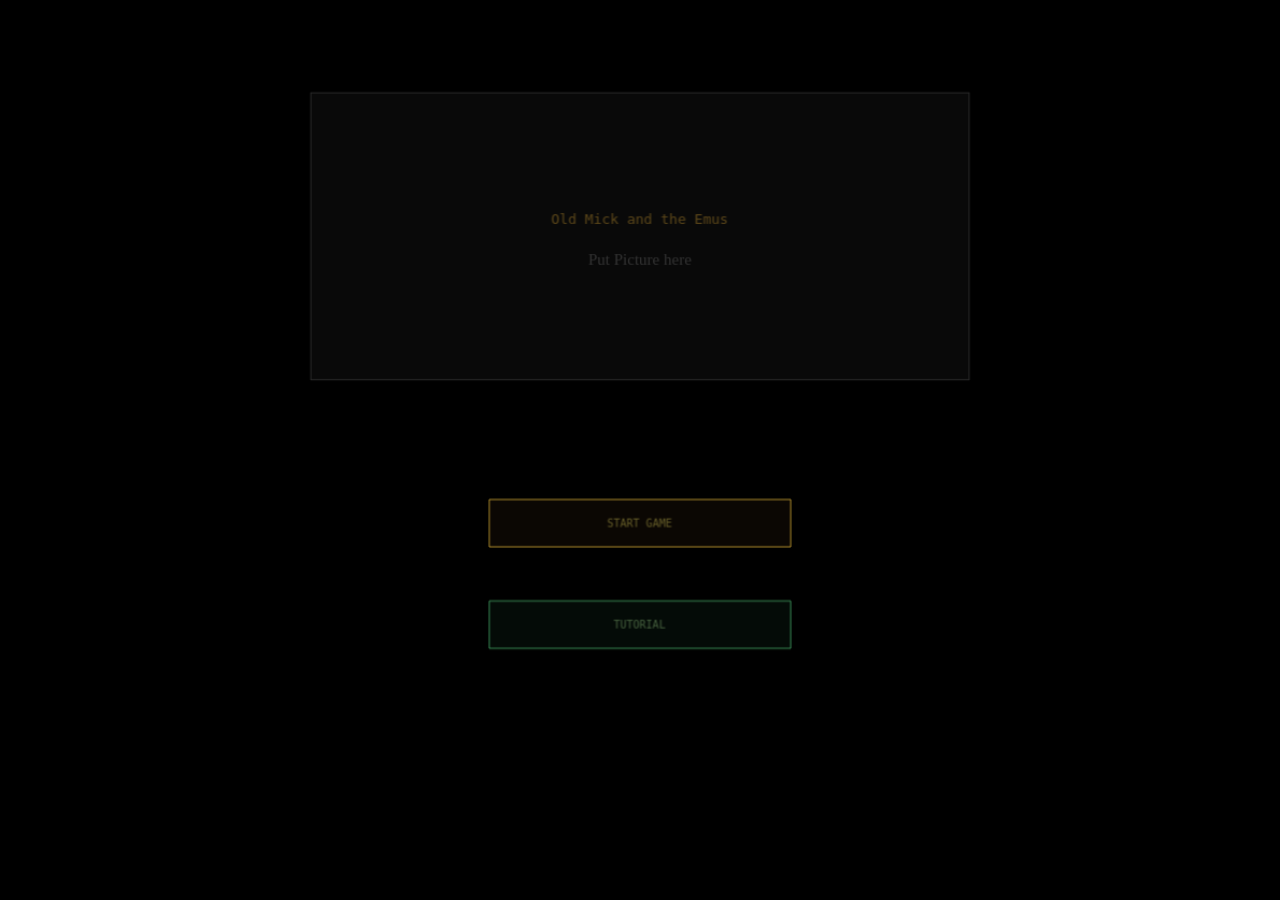
==== frontend/index.html @ 7fd8ca1b "updated texts and fonts in tutorials" ====
<!DOCTYPE html>
<html lang="en">
<head>
  <meta charset="UTF-8">
  <meta name="viewport" content="width=device-width, initial-scale=1">
  <title>Old Mick and the Emus</title>
  <link rel="preconnect" href="https://fonts.googleapis.com">
  <link rel="preconnect" href="https://fonts.gstatic.com" crossorigin>
  <link href="https://fonts.googleapis.com/css2?family=Press+Start+2P&family=Special+Elite&family=Oswald:wght@400;700&family=Share+Tech+Mono&display=swap" rel="stylesheet">
  <script src="phaser.min.js"></script>
  <link rel="stylesheet" href="style.css">
</head>
<body class="intro-stage">

  <div class="game-root">

    <!-- ═══════════════════════════════════ LEFT PANEL (Old Mick) -->
    <aside class="panel panel-left" id="panel-left">

      <!-- Score -->
      <div class="score-block">
        <div class="score-number" id="p1-score">24<span class="score-denom">/24</span></div>
        <div class="score-bar-track">
          <div class="score-bar score-bar-p1" id="p1-score-bar"></div>
        </div>
        <div class="score-label">Farms</div>
      </div>

      <!-- Token cards -->
      <div class="token-cards">

        <!-- Defense -->
        <div class="token-card card-farmer" id="p1-card-def">
          <div class="card-fill card-fill-p1" id="p1-fill-def"></div>
          <div class="card-img">
            <img src="assets/images/tokens/def-m-level1.png" alt="Defense">
          </div>
          <div class="card-info">
            <div class="card-label">Protecting</div>
            <div class="card-number" id="p1-num-def">00</div>
            <div class="card-stars" id="p1-stars-def">★☆</div>
          </div>
        </div>

        <!-- Attack A -->
        <div class="token-card card-farmer" id="p1-card-atk_a">
          <div class="card-fill card-fill-p1" id="p1-fill-atk_a"></div>
          <div class="card-img">
            <img src="assets/images/tokens/atk-m-1.png" alt="Rifleman A">
          </div>
          <div class="card-info">
            <div class="card-label">Destroyed</div>
            <div class="card-number" id="p1-num-atk_a">00</div>
            <div class="card-stars" id="p1-stars-atk_a">☆☆</div>
          </div>
        </div>

        <!-- Attack B -->
        <div class="token-card card-farmer" id="p1-card-atk_b">
          <div class="card-fill card-fill-p1" id="p1-fill-atk_b"></div>
          <div class="card-img">
            <img src="assets/images/tokens/atk-m-2.png" alt="Rifleman B">
          </div>
          <div class="card-info">
            <div class="card-label">Destroyed</div>
            <div class="card-number" id="p1-num-atk_b">00</div>
            <div class="card-stars" id="p1-stars-atk_b">☆☆</div>
          </div>
        </div>

        <!-- Nuke -->
        <div class="token-card token-card-nuke card-farmer" id="p1-card-nuke">
          <div class="card-img">
            <img src="assets/images/tokens/wild-token-m-keith.png" alt="Nuke">
          </div>
          <div class="card-info">
            <div class="card-label">Nuke</div>
            <div class="card-nuke-status" id="p1-nuke-status">LOCKED</div>
          </div>
        </div>

      </div><!-- /token-cards -->

      <div class="panel-name p1-name">OLD MICK</div>
    </aside>

    <!-- ═══════════════════════════════════ BOARD -->
    <main class="board-area">
      <div id="intro-video-host" class="intro-video-host hidden" aria-hidden="true"></div>
      <div id="game-canvas"></div>
    </main>

    <!-- ═══════════════════════════════════ RIGHT PANEL (The Mob) -->
    <aside class="panel panel-right" id="panel-right">

      <!-- Score -->
      <div class="score-block">
        <div class="score-number" id="p2-score">24<span class="score-denom">/24</span></div>
        <div class="score-bar-track">
          <div class="score-bar score-bar-p2" id="p2-score-bar"></div>
        </div>
        <div class="score-label">Nests</div>
      </div>

      <!-- Token cards -->
      <div class="token-cards">

        <!-- Defense (Cassowary first on Mob side) -->
        <div class="token-card card-emu" id="p2-card-def">
          <div class="card-fill card-fill-p2" id="p2-fill-def"></div>
          <div class="card-img">
            <img src="assets/images/tokens/def-e-level1.png" alt="Cassowary">
          </div>
          <div class="card-info">
            <div class="card-label">Protecting</div>
            <div class="card-number" id="p2-num-def">00</div>
            <div class="card-stars" id="p2-stars-def">★☆</div>
          </div>
        </div>

        <!-- Attack A -->
        <div class="token-card card-emu" id="p2-card-atk_a">
          <div class="card-fill card-fill-p2" id="p2-fill-atk_a"></div>
          <div class="card-img">
            <img src="assets/images/tokens/atk-e-1.png" alt="Emu Pack A">
          </div>
          <div class="card-info">
            <div class="card-label">Destroyed</div>
            <div class="card-number" id="p2-num-atk_a">00</div>
            <div class="card-stars" id="p2-stars-atk_a">☆☆</div>
          </div>
        </div>

        <!-- Attack B -->
        <div class="token-card card-emu" id="p2-card-atk_b">
          <div class="card-fill card-fill-p2" id="p2-fill-atk_b"></div>
          <div class="card-img">
            <img src="assets/images/tokens/atk-e-2.png" alt="Emu Pack B">
          </div>
          <div class="card-info">
            <div class="card-label">Destroyed</div>
            <div class="card-number" id="p2-num-atk_b">00</div>
            <div class="card-stars" id="p2-stars-atk_b">☆☆</div>
          </div>
        </div>

        <!-- Nuke -->
        <div class="token-card token-card-nuke card-emu" id="p2-card-nuke">
          <div class="card-img">
            <img src="assets/images/tokens/wild-token-e-dino.png" alt="Nuke">
          </div>
          <div class="card-info">
            <div class="card-label">Nuke</div>
            <div class="card-nuke-status" id="p2-nuke-status">LOCKED</div>
          </div>
        </div>

      </div><!-- /token-cards -->

      <div class="panel-name p2-name">THE EMUS</div>
    </aside>

  </div><!-- /game-root -->

  <!-- ═══════════════════════════════════ BOTTOM BAR -->
  <div class="notif-bar" id="notif-bar">
    <span id="notif-text">Waiting for server…</span>
  </div>

  <script type="module" src="src/main.js"></script>

  <!-- Bridge: HTML nuke card clicks → Phaser scene -->
  <script>
    window._nukeArm = null;
    document.getElementById("p1-card-nuke").addEventListener("click", () => window._nukeArm?.("p1"));
    document.getElementById("p2-card-nuke").addEventListener("click", () => window._nukeArm?.("p2"));
  </script>

</body>
</html>
---- frontend/style.css ----
/* ═══════════════════════════════════════════════════════════════
   Old Micks and The Emus — Prototype 4 Stylesheet
   Font: Press Start 2P (pixel retro)
   Layout: panel-left | board | panel-right  +  bottom bar
═══════════════════════════════════════════════════════════════ */

*, *::before, *::after { box-sizing: border-box; margin: 0; padding: 0; }

html, body {
  width: 100%;
  height: 100%;
  overflow: hidden;
  background: #2a1f0f;
  font-family: 'Press Start 2P', system-ui;
  color: #e8d8a0;
}

/* ── Root flex: side panels + board ──────────────────────────── */
.game-root {
  display: flex;
  flex-direction: row;
  width: 100%;
  height: calc(100vh - 56px);   /* reserve bottom bar */
  align-items: stretch;
}

/* ════════════════════════════════════════════════════════════════
   PANELS
════════════════════════════════════════════════════════════════ */
.panel {
  width: 240px;
  flex-shrink: 0;
  display: flex;
  flex-direction: column;
  padding: 10px 8px 8px;
  background: #1a1208;
  gap: 6px;
  border: 2px solid #3a2808;
  transition: border-color 0.3s, background 0.3s;
}

/* Active-player highlight */
.panel-left.active-p1  {
  border-color: #6adf50;
  background: #111e0c;
}
.panel-right.active-p2 {
  border-color: #e0b030;
  background: #1e1508;
}

.panel.tutorial-highlight {
  outline: 3px solid #ffd060;
  outline-offset: 2px;
  box-shadow: 0 0 18px rgba(255, 208, 96, 0.45);
}

/* ── Score block ──────────────────────────────────────────────── */
.score-block {
  display: flex;
  flex-direction: column;
  gap: 5px;
  padding-bottom: 4px;
}

.score-number {
  font-family: 'Press Start 2P', system-ui;
  font-size: 26px;
  color: #f0e060;
  line-height: 1;
}
.score-number .score-denom {
  font-size: 13px;
  color: #806820;
}

.score-bar-track {
  height: 7px;
  background: #2a1a06;
  border: 1px solid #4a3010;
  border-radius: 2px;
  overflow: hidden;
}
.score-bar {
  height: 100%;
  width: 100%;    /* starts full — shrinks from right as territories are lost */
  border-radius: 2px;
  transition: width 0.5s ease;
}
/* Mick's bar — warm gold matching farm terrain */
.score-bar-p1 { background: #c8a030; }
/* Mob's bar — sandy tan matching emu terrain */
.score-bar-p2 { background: #a07838; }

.score-label {
  font-family: 'Press Start 2P', system-ui;
  font-size: 7px;
  color: #806020;
  text-transform: uppercase;
  letter-spacing: 1px;
}

/* ════════════════════════════════════════════════════════════════
   TOKEN CARDS
════════════════════════════════════════════════════════════════ */
.token-cards {
  display: flex;
  flex-direction: column;
  gap: 5px;
  flex: 1;
  overflow: hidden;
}

.token-card {
  position: relative;
  display: flex;
  flex-direction: row;
  align-items: center;
  gap: 10px;
  border: 2px solid #4a3810;
  border-radius: 6px;
  padding: 6px 8px;
  overflow: hidden;
  flex: 1;               /* distribute height evenly */
  min-height: 0;
  cursor: default;
}

/* Farmer (Mick) cards — green terrain background */
.card-farmer {
  background: #7a9e6a;
  border-color: #4a6e3a;
}
/* Emu (Mob) cards — sandy terrain background */
.card-emu {
  background: #b0926a;
  border-color: #7a6040;
}

/* ── Progress fill (rises from bottom) ─────────────────────────── */
.card-fill {
  position: absolute;
  bottom: 0; left: 0; right: 0;
  height: 0%;
  transition: height 0.55s ease;
  pointer-events: none;
  border-radius: 0 0 4px 4px;
}
.card-fill-p1 { background: rgba(10, 50, 10, 0.50); }
.card-fill-p2 { background: rgba(60, 30, 0,  0.45); }

/* ── Card image ───────────────────────────────────────────────── */
.card-img {
  width: 60px;
  height: 100%;
  flex-shrink: 0;
  display: flex;
  align-items: center;
  justify-content: center;
  position: relative;
  z-index: 1;
}
.card-img img {
  width: 100%;
  height: 100%;
  object-fit: contain;
  image-rendering: pixelated;
  max-height: 70px;
}

/* ── Card info ────────────────────────────────────────────────── */
.card-info {
  display: flex;
  flex-direction: column;
  justify-content: center;
  gap: 4px;
  flex: 1;
  position: relative;
  z-index: 1;
}

.card-label {
  font-family: 'Press Start 2P', system-ui;
  font-size: 6px;
  color: #2a1a08;
  text-transform: uppercase;
  letter-spacing: 0.5px;
  opacity: 0.85;
}

.card-number {
  font-family: 'Press Start 2P', system-ui;
  font-size: 22px;
  color: #ffffff;
  text-shadow: 2px 2px 0 rgba(0,0,0,0.5);
  line-height: 1;
}

.card-stars {
  font-size: 12px;
  color: #ffe040;
  letter-spacing: 3px;
  line-height: 1;
  text-shadow: 1px 1px 0 rgba(0,0,0,0.4);
}

/* ── Nuke card ────────────────────────────────────────────────── */
.token-card-nuke {
  opacity: 0.45;
  filter: grayscale(0.8);
  transition: opacity 0.4s, filter 0.4s, box-shadow 0.4s;
  flex: 0 0 auto;
  min-height: 52px;
}
.token-card-nuke.nuke-ready {
  opacity: 1;
  filter: grayscale(0);
  cursor: pointer;
  border-color: #ff6020;
  animation: nuke-pulse 1.2s ease-in-out infinite;
}
@keyframes nuke-pulse {
  0%, 100% { box-shadow: 0 0 8px rgba(255, 96, 32, 0.6); }
  50%       { box-shadow: 0 0 22px rgba(255, 96, 32, 1.0); }
}

.card-nuke-status {
  font-family: 'Press Start 2P', system-ui;
  font-size: 7px;
  color: #2a1a08;
  letter-spacing: 1px;
  opacity: 0.80;
}
.token-card-nuke.nuke-ready .card-nuke-status {
  color: #ff7030;
  opacity: 1;
}

/* ── Defense card max-upgrade glow ──────────────────────────── */
.token-card.def-maxed {
  border-color: #40c8ff;
  animation: def-glow 1.8s ease-in-out infinite;
}
@keyframes def-glow {
  0%, 100% { box-shadow: 0 0 6px rgba(64, 200, 255, 0.5); }
  50%       { box-shadow: 0 0 18px rgba(64, 200, 255, 1.0); }
}

/* ── Player name ──────────────────────────────────────────────── */
.panel-name {
  font-family: 'Press Start 2P', system-ui;
  font-size: 9px;
  text-transform: uppercase;
  letter-spacing: 2px;
  text-align: center;
  padding: 6px 0 2px;
  margin-top: auto;
}
.p1-name { color: #80e050; }
.p2-name { color: #e0c040; }

/* ════════════════════════════════════════════════════════════════
   BOARD AREA
════════════════════════════════════════════════════════════════ */
.board-area {
  flex: 1;
  display: flex;
  align-items: center;
  justify-content: center;
  min-width: 0;
  background: #1a1208;
  position: relative;
}

/* Intro: fullscreen Start + video — hide game chrome until GameScene */
body.intro-stage {
  background: #000000;
}
body.intro-stage .game-root {
  width: 100%;
  height: calc(100vh - 56px);
  background: #000000;
}
body.intro-stage .panel-left,
body.intro-stage .panel-right,
body.intro-stage .notif-bar {
  display: none !important;
}
body.intro-stage .board-area {
  flex: 1;
  width: 100%;
  min-width: 0;
  background: #000000;
}
body.intro-stage.intro-video-playing #game-canvas canvas {
  visibility: hidden;
}

/* Story video — HTML layer aligned to board area, native aspect ratio */
.intro-video-host {
  position: absolute;
  inset: 0;
  z-index: 5;
  display: flex;
  align-items: center;
  justify-content: center;
  background: #000000;
  cursor: pointer;
}
.intro-video-host.hidden {
  display: none;
}
.intro-video-host video {
  display: block;
  object-fit: none;
  max-width: 100%;
  max-height: 100%;
}
.intro-video-skip {
  position: absolute;
  bottom: 12px;
  left: 50%;
  transform: translateX(-50%);
  font-family: monospace;
  font-size: 11px;
  color: #d4a030;
  pointer-events: none;
  animation: intro-skip-pulse 1.2s ease-in-out infinite alternate;
}
@keyframes intro-skip-pulse {
  from { opacity: 0.45; }
  to   { opacity: 1; }
}

#game-canvas {
  position: relative;
  width: 100%;
  height: 100%;
  display: flex;
  align-items: center;
  justify-content: center;
  overflow: visible;
}
#game-canvas canvas {
  display: block;
  margin: auto;
  max-width: 100%;
  max-height: 100%;
}

/* ════════════════════════════════════════════════════════════════
   BOTTOM NOTIFICATION BAR
════════════════════════════════════════════════════════════════ */
.notif-bar {
  height: 56px;
  display: flex;
  align-items: center;
  justify-content: center;
  background: #c8a870;    /* sand/tan — matches screenshot */
  border-top: 3px solid #8a6830;
  padding: 0 24px;
  transition: background 0.4s, border-top-color 0.4s;
}

/* Turn colour variants */
.notif-bar.turn-p1 {
  background: #3a6828;
  border-top-color: #6adf50;
}
.notif-bar.turn-p2 {
  background: #6a4010;
  border-top-color: #e0b030;
}

/* Attack-result flash */
.notif-bar.result-p1 {
  background: #2a5820;
  border-top-color: #80ef60;
}
.notif-bar.result-p2 {
  background: #503010;
  border-top-color: #e8c050;
}

#notif-text {
  font-family: 'Press Start 2P', system-ui;
  font-size: 9px;
  letter-spacing: 2px;
  text-transform: uppercase;
  color: #3a2808;
  text-align: center;
  transition: color 0.3s;
}
.notif-bar.turn-p1   #notif-text { color: #c0f8a0; }
.notif-bar.turn-p2   #notif-text { color: #f8e090; }
.notif-bar.result-p1 #notif-text { color: #90ff70; }
.notif-bar.result-p2 #notif-text { color: #ffe870; }
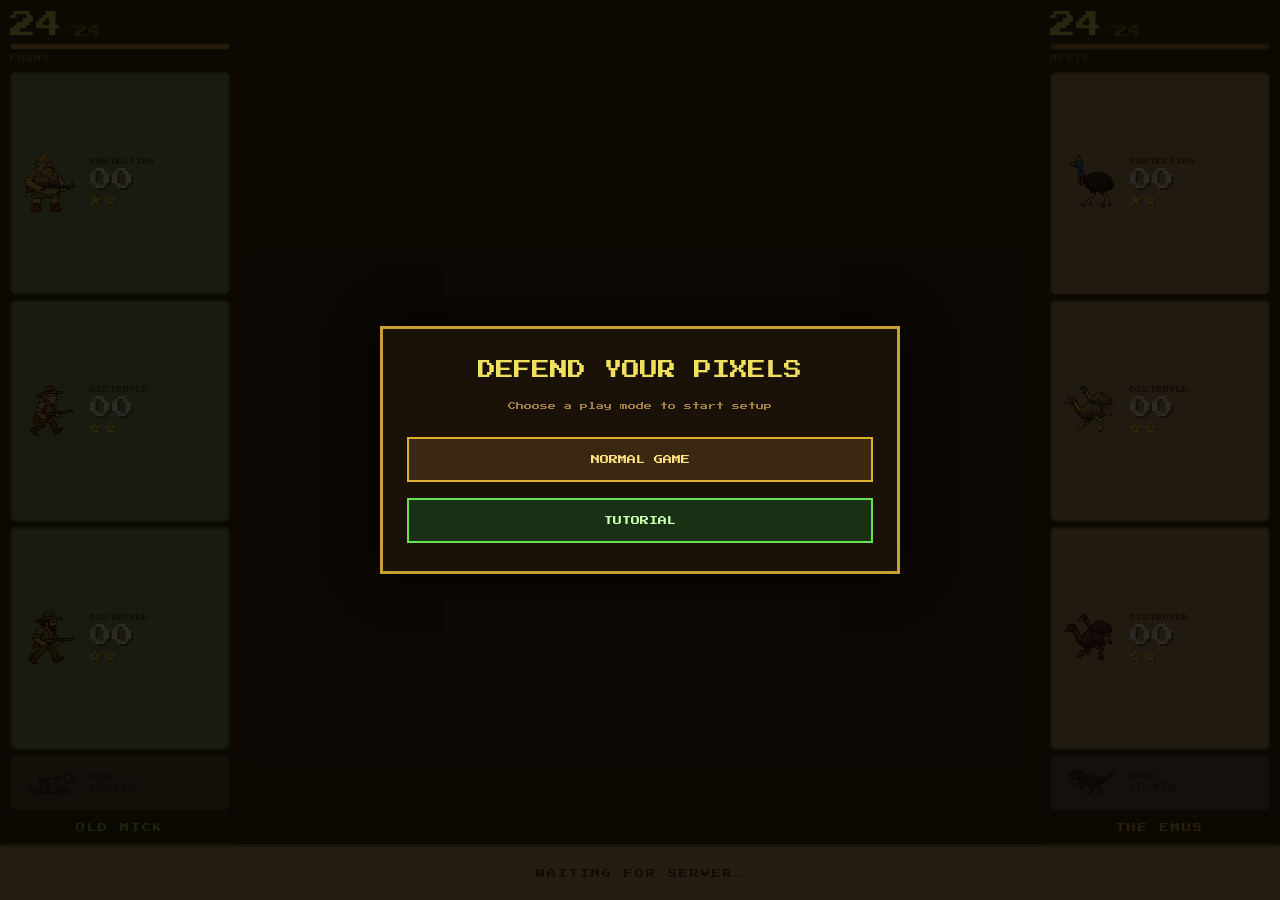
==== commit f3b45029: "fixed help guide pics and missing blood of terrain 1. fix help guide pics 2. fix missing terrain blo" ====
--- a/frontend/index.html
+++ b/frontend/index.html
@@ -3,14 +3,14 @@
 <head>
   <meta charset="UTF-8">
   <meta name="viewport" content="width=device-width, initial-scale=1">
-  <title>Old Mick and the Emus</title>
+  <title>Defend Your Pixels — The Great Emu War</title>
   <link rel="preconnect" href="https://fonts.googleapis.com">
   <link rel="preconnect" href="https://fonts.gstatic.com" crossorigin>
   <link href="https://fonts.googleapis.com/css2?family=Press+Start+2P&family=Special+Elite&family=Oswald:wght@400;700&family=Share+Tech+Mono&display=swap" rel="stylesheet">
   <script src="phaser.min.js"></script>
   <link rel="stylesheet" href="style.css">
 </head>
-<body class="intro-stage">
+<body>
 
   <div class="game-root">
 
@@ -86,7 +86,6 @@
 
     <!-- ═══════════════════════════════════ BOARD -->
     <main class="board-area">
-      <div id="intro-video-host" class="intro-video-host hidden" aria-hidden="true"></div>
       <div id="game-canvas"></div>
     </main>
 
@@ -167,6 +166,15 @@
     <span id="notif-text">Waiting for server…</span>
   </div>
 
+  <div class="mode-overlay" id="mode-overlay">
+    <div class="mode-card">
+      <div class="mode-title">DEFEND YOUR PIXELS</div>
+      <div class="mode-subtitle">Choose a play mode to start setup</div>
+      <button class="mode-button" id="mode-normal" type="button">NORMAL GAME</button>
+      <button class="mode-button mode-button-secondary" id="mode-tutorial" type="button">TUTORIAL</button>
+    </div>
+  </div>
+
   <script type="module" src="src/main.js"></script>
 
   <!-- Bridge: HTML nuke card clicks → Phaser scene -->
--- a/frontend/style.css
+++ b/frontend/style.css
@@ -1,5 +1,5 @@
 /* ═══════════════════════════════════════════════════════════════
-   Old Micks and The Emus — Prototype 4 Stylesheet
+   Defend Your Pixels — Prototype 4 Stylesheet
    Font: Press Start 2P (pixel retro)
    Layout: panel-left | board | panel-right  +  bottom bar
 ═══════════════════════════════════════════════════════════════ */
@@ -47,12 +47,6 @@
 .panel-right.active-p2 {
   border-color: #e0b030;
   background: #1e1508;
-}
-
-.panel.tutorial-highlight {
-  outline: 3px solid #ffd060;
-  outline-offset: 2px;
-  box-shadow: 0 0 18px rgba(255, 208, 96, 0.45);
 }
 
 /* ── Score block ──────────────────────────────────────────────── */
@@ -269,17 +263,31 @@
   justify-content: center;
   min-width: 0;
   background: #1a1208;
+<<<<<<< Updated upstream
+=======
   position: relative;
 }
 
 /* Intro: fullscreen Start + video — hide game chrome until GameScene */
 body.intro-stage {
-  background: #000000;
+  background: #000000 url('../assets/images/board.png') center / cover no-repeat;
+}
+body.intro-stage::after {
+  content: '';
+  position: fixed;
+  inset: 0;
+  background: rgba(0, 0, 0, 0.45);
+  pointer-events: none;
+  z-index: 1;
+}
+body.intro-stage #game-canvas {
+  position: relative;
+  z-index: 2;
 }
 body.intro-stage .game-root {
   width: 100%;
   height: calc(100vh - 56px);
-  background: #000000;
+  background: transparent;
 }
 body.intro-stage .panel-left,
 body.intro-stage .panel-right,
@@ -290,7 +298,10 @@
   flex: 1;
   width: 100%;
   min-width: 0;
-  background: #000000;
+  background: transparent;
+}
+body.intro-stage #game-canvas canvas {
+  background: transparent !important;
 }
 body.intro-stage.intro-video-playing #game-canvas canvas {
   visibility: hidden;
@@ -330,16 +341,15 @@
 @keyframes intro-skip-pulse {
   from { opacity: 0.45; }
   to   { opacity: 1; }
+>>>>>>> Stashed changes
 }
 
 #game-canvas {
-  position: relative;
   width: 100%;
   height: 100%;
   display: flex;
   align-items: center;
   justify-content: center;
-  overflow: visible;
 }
 #game-canvas canvas {
   display: block;
@@ -395,3 +405,59 @@
 .notif-bar.turn-p2   #notif-text { color: #f8e090; }
 .notif-bar.result-p1 #notif-text { color: #90ff70; }
 .notif-bar.result-p2 #notif-text { color: #ffe870; }
+
+/* ════════════════════════════════════════════════════════════════
+   MODE SELECT OVERLAY
+════════════════════════════════════════════════════════════════ */
+.mode-overlay {
+  position: fixed;
+  inset: 0;
+  display: flex;
+  align-items: center;
+  justify-content: center;
+  background: rgba(10, 6, 2, 0.86);
+  z-index: 1000;
+}
+.mode-overlay.hidden { display: none; }
+
+.mode-card {
+  width: min(520px, calc(100vw - 48px));
+  padding: 28px 24px;
+  background: #1a1208;
+  border: 3px solid #c8a030;
+  box-shadow: 0 0 40px rgba(0, 0, 0, 0.65);
+  display: flex;
+  flex-direction: column;
+  gap: 16px;
+  text-align: center;
+}
+
+.mode-title {
+  font-size: 18px;
+  line-height: 1.45;
+  color: #f0e060;
+}
+
+.mode-subtitle {
+  font-size: 8px;
+  line-height: 1.8;
+  color: #a08040;
+  margin-bottom: 8px;
+}
+
+.mode-button {
+  border: 2px solid #e0b030;
+  background: #3a2810;
+  color: #ffe080;
+  font-family: 'Press Start 2P', system-ui;
+  font-size: 9px;
+  padding: 16px 12px;
+  cursor: pointer;
+}
+.mode-button:hover { background: #5a3a10; }
+.mode-button-secondary {
+  border-color: #6adf50;
+  color: #c8ffb0;
+  background: #183014;
+}
+.mode-button-secondary:hover { background: #245020; }
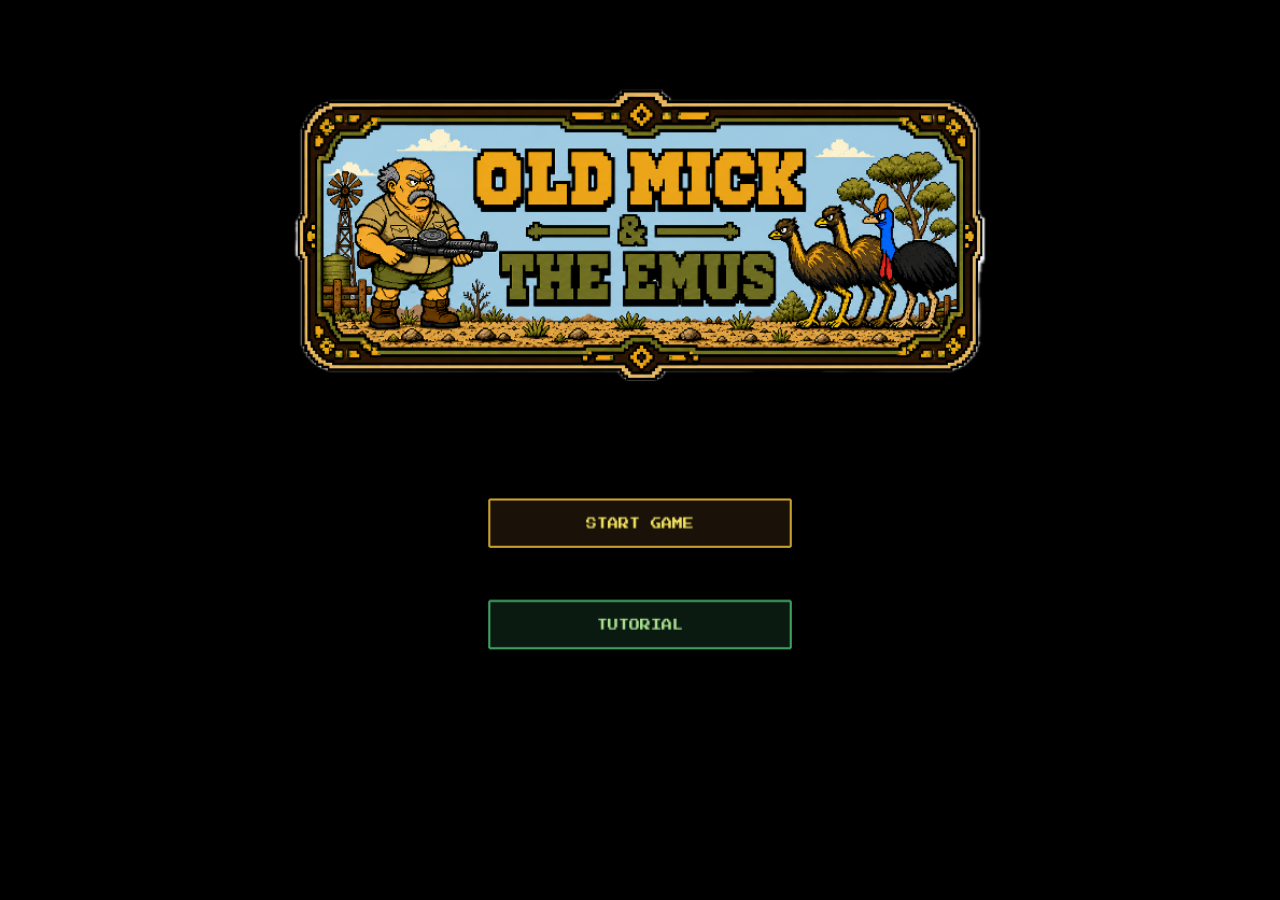
==== commit b05041e1: "Final Update 1. Fix Help Guide missing pics 2. Fix Terrain blood remain" ====
--- a/frontend/index.html
+++ b/frontend/index.html
@@ -3,14 +3,14 @@
 <head>
   <meta charset="UTF-8">
   <meta name="viewport" content="width=device-width, initial-scale=1">
-  <title>Defend Your Pixels — The Great Emu War</title>
+  <title>Old Mick and the Emus</title>
   <link rel="preconnect" href="https://fonts.googleapis.com">
   <link rel="preconnect" href="https://fonts.gstatic.com" crossorigin>
   <link href="https://fonts.googleapis.com/css2?family=Press+Start+2P&family=Special+Elite&family=Oswald:wght@400;700&family=Share+Tech+Mono&display=swap" rel="stylesheet">
   <script src="phaser.min.js"></script>
   <link rel="stylesheet" href="style.css">
 </head>
-<body>
+<body class="intro-stage">
 
   <div class="game-root">
 
@@ -86,6 +86,7 @@
 
     <!-- ═══════════════════════════════════ BOARD -->
     <main class="board-area">
+      <div id="intro-video-host" class="intro-video-host hidden" aria-hidden="true"></div>
       <div id="game-canvas"></div>
     </main>
 
@@ -166,15 +167,6 @@
     <span id="notif-text">Waiting for server…</span>
   </div>
 
-  <div class="mode-overlay" id="mode-overlay">
-    <div class="mode-card">
-      <div class="mode-title">DEFEND YOUR PIXELS</div>
-      <div class="mode-subtitle">Choose a play mode to start setup</div>
-      <button class="mode-button" id="mode-normal" type="button">NORMAL GAME</button>
-      <button class="mode-button mode-button-secondary" id="mode-tutorial" type="button">TUTORIAL</button>
-    </div>
-  </div>
-
   <script type="module" src="src/main.js"></script>
 
   <!-- Bridge: HTML nuke card clicks → Phaser scene -->
--- a/frontend/style.css
+++ b/frontend/style.css
@@ -1,5 +1,5 @@
 /* ═══════════════════════════════════════════════════════════════
-   Defend Your Pixels — Prototype 4 Stylesheet
+   Old Micks and The Emus — Prototype 4 Stylesheet
    Font: Press Start 2P (pixel retro)
    Layout: panel-left | board | panel-right  +  bottom bar
 ═══════════════════════════════════════════════════════════════ */
@@ -47,6 +47,12 @@
 .panel-right.active-p2 {
   border-color: #e0b030;
   background: #1e1508;
+}
+
+.panel.tutorial-highlight {
+  outline: 3px solid #ffd060;
+  outline-offset: 2px;
+  box-shadow: 0 0 18px rgba(255, 208, 96, 0.45);
 }
 
 /* ── Score block ──────────────────────────────────────────────── */
@@ -263,8 +269,6 @@
   justify-content: center;
   min-width: 0;
   background: #1a1208;
-<<<<<<< Updated upstream
-=======
   position: relative;
 }
 
@@ -341,15 +345,16 @@
 @keyframes intro-skip-pulse {
   from { opacity: 0.45; }
   to   { opacity: 1; }
->>>>>>> Stashed changes
 }
 
 #game-canvas {
+  position: relative;
   width: 100%;
   height: 100%;
   display: flex;
   align-items: center;
   justify-content: center;
+  overflow: visible;
 }
 #game-canvas canvas {
   display: block;
@@ -405,59 +410,3 @@
 .notif-bar.turn-p2   #notif-text { color: #f8e090; }
 .notif-bar.result-p1 #notif-text { color: #90ff70; }
 .notif-bar.result-p2 #notif-text { color: #ffe870; }
-
-/* ════════════════════════════════════════════════════════════════
-   MODE SELECT OVERLAY
-════════════════════════════════════════════════════════════════ */
-.mode-overlay {
-  position: fixed;
-  inset: 0;
-  display: flex;
-  align-items: center;
-  justify-content: center;
-  background: rgba(10, 6, 2, 0.86);
-  z-index: 1000;
-}
-.mode-overlay.hidden { display: none; }
-
-.mode-card {
-  width: min(520px, calc(100vw - 48px));
-  padding: 28px 24px;
-  background: #1a1208;
-  border: 3px solid #c8a030;
-  box-shadow: 0 0 40px rgba(0, 0, 0, 0.65);
-  display: flex;
-  flex-direction: column;
-  gap: 16px;
-  text-align: center;
-}
-
-.mode-title {
-  font-size: 18px;
-  line-height: 1.45;
-  color: #f0e060;
-}
-
-.mode-subtitle {
-  font-size: 8px;
-  line-height: 1.8;
-  color: #a08040;
-  margin-bottom: 8px;
-}
-
-.mode-button {
-  border: 2px solid #e0b030;
-  background: #3a2810;
-  color: #ffe080;
-  font-family: 'Press Start 2P', system-ui;
-  font-size: 9px;
-  padding: 16px 12px;
-  cursor: pointer;
-}
-.mode-button:hover { background: #5a3a10; }
-.mode-button-secondary {
-  border-color: #6adf50;
-  color: #c8ffb0;
-  background: #183014;
-}
-.mode-button-secondary:hover { background: #245020; }
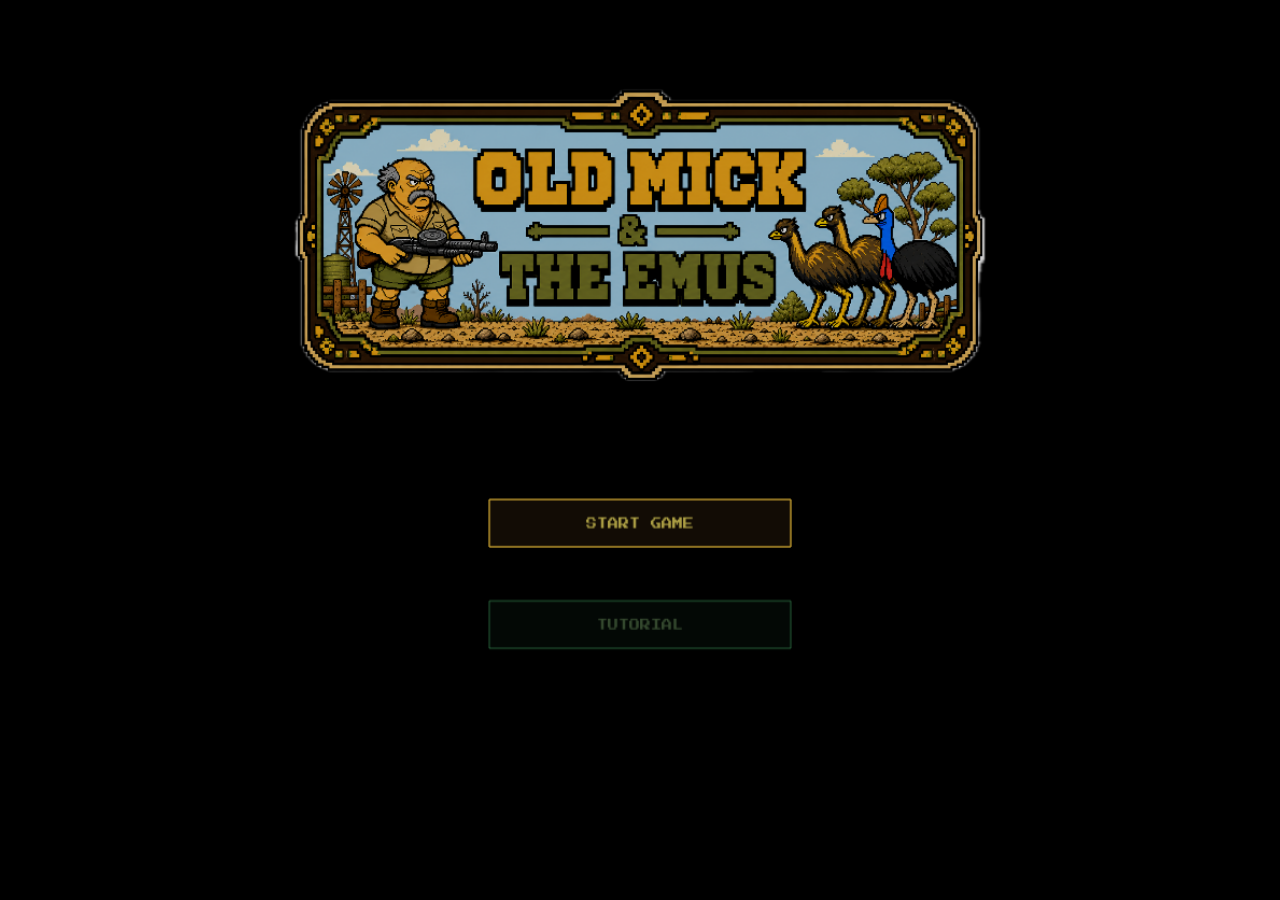
==== commit 22c77d04: "Fix Bugs 1. Sound Effect 2. UI" ====
--- a/frontend/index.html
+++ b/frontend/index.html
@@ -81,7 +81,7 @@
 
       </div><!-- /token-cards -->
 
-      <div class="panel-name p1-name">OLD MICK</div>
+      <div class="panel-name p1-name">OLD MICKS</div>
     </aside>
 
     <!-- ═══════════════════════════════════ BOARD -->
@@ -90,7 +90,7 @@
       <div id="game-canvas"></div>
     </main>
 
-    <!-- ═══════════════════════════════════ RIGHT PANEL (The Mob) -->
+    <!-- ═══════════════════════════════════ RIGHT PANEL (The Emus) -->
     <aside class="panel panel-right" id="panel-right">
 
       <!-- Score -->
@@ -105,7 +105,7 @@
       <!-- Token cards -->
       <div class="token-cards">
 
-        <!-- Defense (Cassowary first on Mob side) -->
+        <!-- Defense (Cassowary first on The Emus side) -->
         <div class="token-card card-emu" id="p2-card-def">
           <div class="card-fill card-fill-p2" id="p2-fill-def"></div>
           <div class="card-img">
--- a/frontend/style.css
+++ b/frontend/style.css
@@ -89,7 +89,7 @@
 }
 /* Mick's bar — warm gold matching farm terrain */
 .score-bar-p1 { background: #c8a030; }
-/* Mob's bar — sandy tan matching emu terrain */
+/* The Emus' bar — sandy tan matching emu terrain */
 .score-bar-p2 { background: #a07838; }
 
 .score-label {
@@ -131,7 +131,7 @@
   background: #7a9e6a;
   border-color: #4a6e3a;
 }
-/* Emu (Mob) cards — sandy terrain background */
+/* The Emus cards — sandy terrain background */
 .card-emu {
   background: #b0926a;
   border-color: #7a6040;
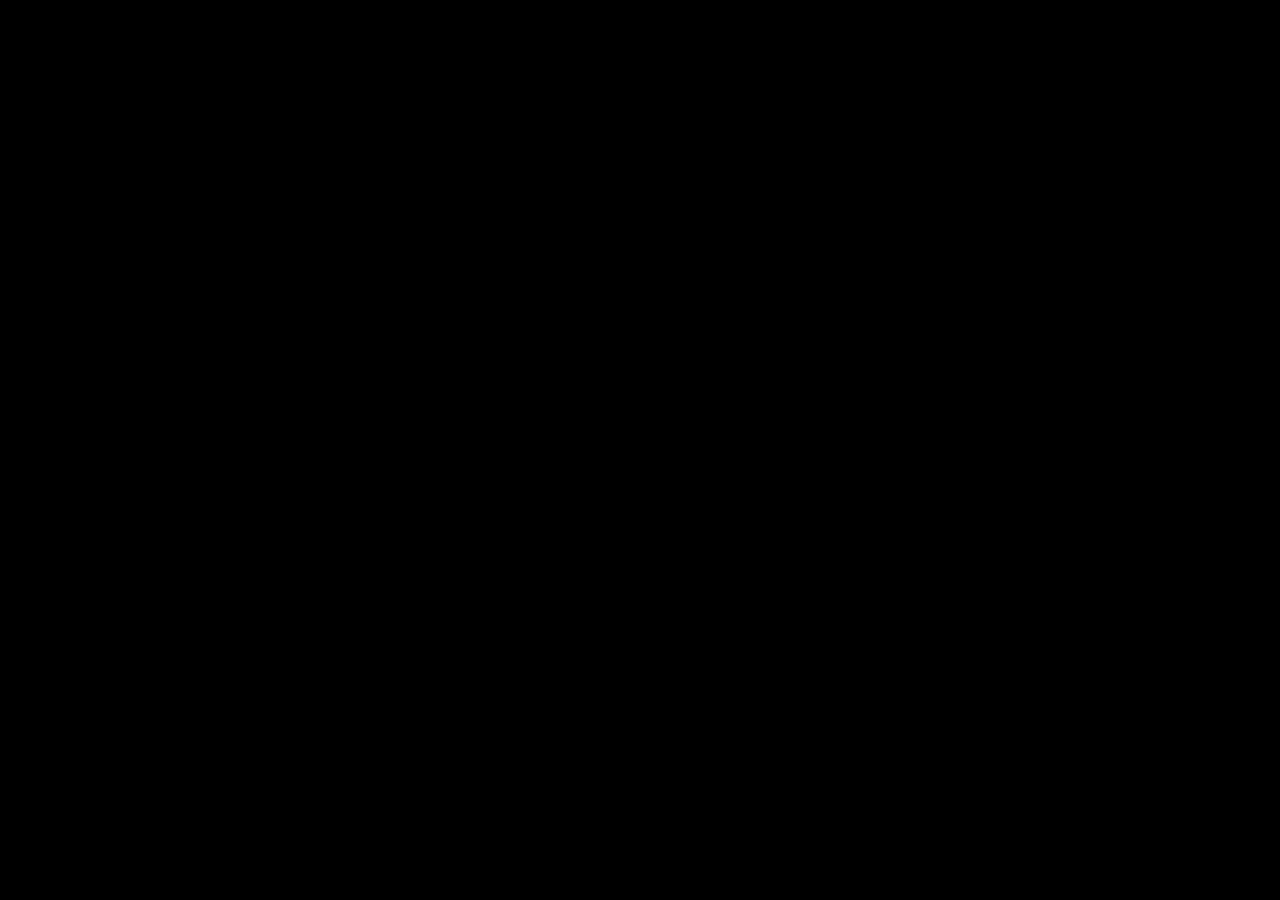
==== commit 2433a49f: "added arrow keys for turn highlight" ====
--- a/frontend/index.html
+++ b/frontend/index.html
@@ -81,13 +81,15 @@
 
       </div><!-- /token-cards -->
 
-      <div class="panel-name p1-name">OLD MICKS</div>
+      <div class="panel-name p1-name">OLD MICK</div>
     </aside>
 
     <!-- ═══════════════════════════════════ BOARD -->
     <main class="board-area">
       <div id="intro-video-host" class="intro-video-host hidden" aria-hidden="true"></div>
       <div id="game-canvas"></div>
+      <div id="turn-arrow-p1" class="turn-arrow turn-arrow-p1 hidden" aria-hidden="true">◀</div>
+      <div id="turn-arrow-p2" class="turn-arrow turn-arrow-p2 hidden" aria-hidden="true">▶</div>
     </main>
 
     <!-- ═══════════════════════════════════ RIGHT PANEL (The Emus) -->
--- a/frontend/style.css
+++ b/frontend/style.css
@@ -47,6 +47,42 @@
 .panel-right.active-p2 {
   border-color: #e0b030;
   background: #1e1508;
+}
+
+/* ── Generic hidden utility ──────────────────────────────────── */
+.hidden { display: none !important; }
+
+/* ── Turn arrows ──────────────────────────────────────────────── */
+.turn-arrow {
+  position: absolute;
+  top: 50%;
+  transform: translateY(-50%);
+  font-family: 'Press Start 2P', system-ui;
+  font-size: 48px;
+  line-height: 1;
+  pointer-events: none;
+  z-index: 10;
+  image-rendering: pixelated;
+}
+/* Left-pointing (p1 = Old Mick, left panel) */
+.turn-arrow-p1 {
+  left: 4px;
+  color: #6adf50;
+  animation: turn-pulse-p1 1.4s ease-in-out infinite;
+}
+/* Right-pointing (p2 = Emus, right panel) */
+.turn-arrow-p2 {
+  right: 4px;
+  color: #e0b030;
+  animation: turn-pulse-p2 1.4s ease-in-out infinite;
+}
+@keyframes turn-pulse-p1 {
+  0%, 100% { opacity: 0.5; text-shadow: 0 0 4px #6adf50; }
+  50%       { opacity: 1;   text-shadow: 0 0 18px #6adf50, 0 0 6px #6adf50; }
+}
+@keyframes turn-pulse-p2 {
+  0%, 100% { opacity: 0.5; text-shadow: 0 0 4px #e0b030; }
+  50%       { opacity: 1;   text-shadow: 0 0 18px #e0b030, 0 0 6px #e0b030; }
 }
 
 .panel.tutorial-highlight {
